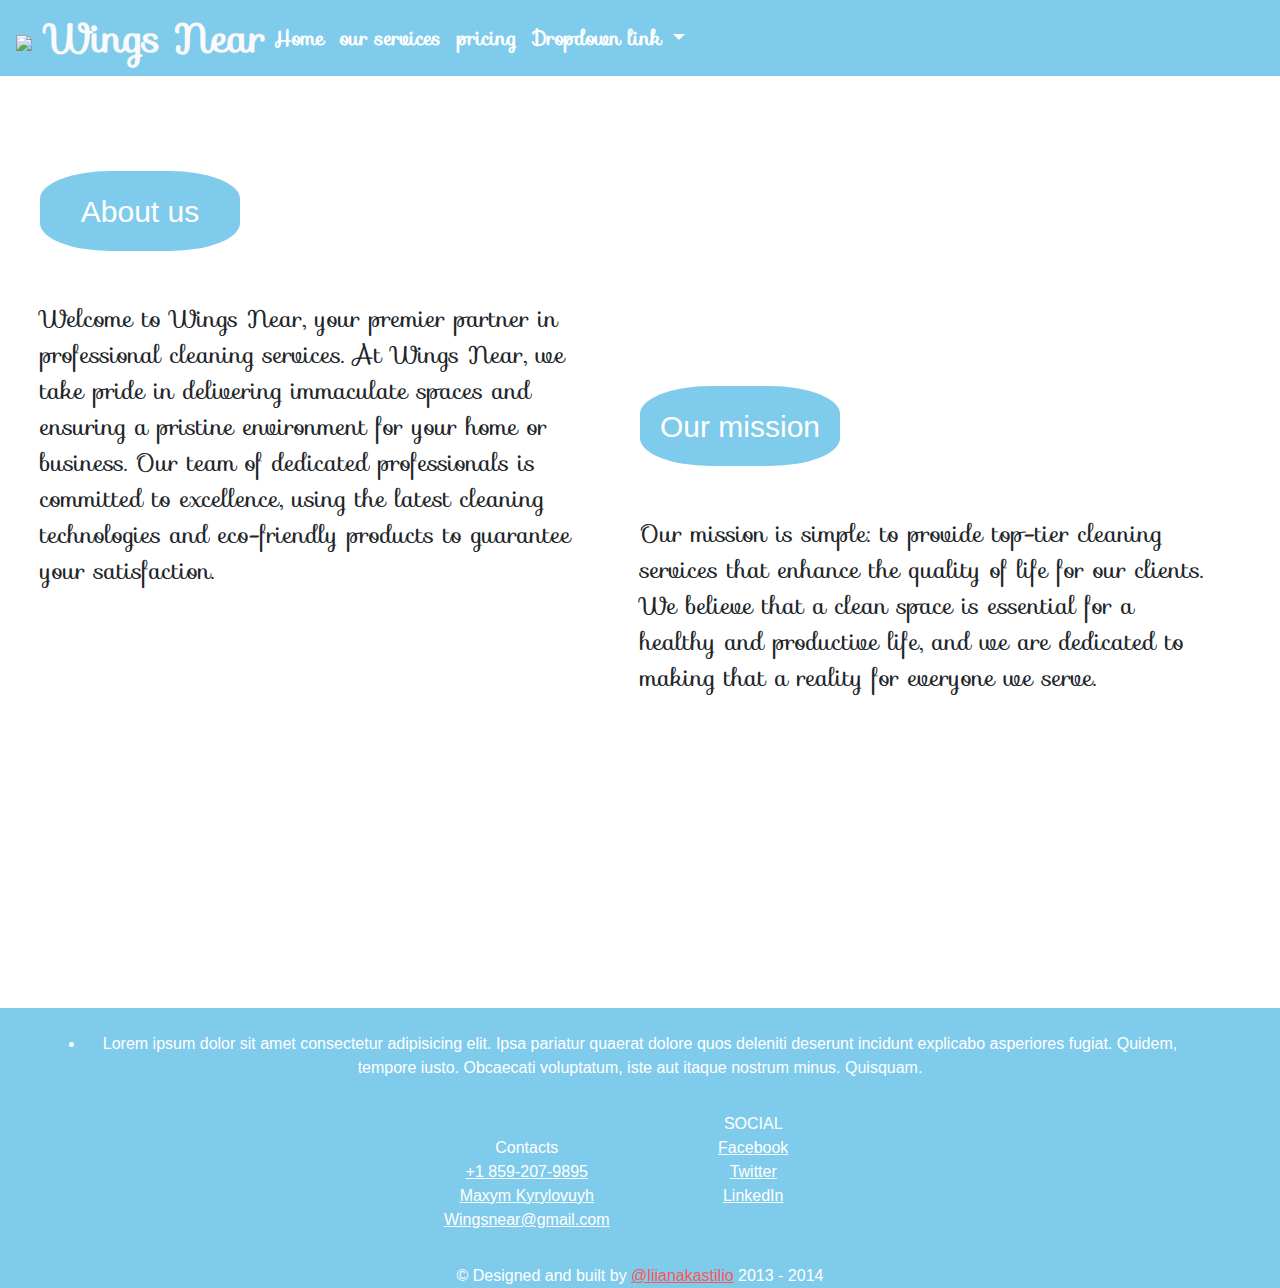
==== index.html @ 98780f39 "Add files via upload" ====
<!DOCTYPE html>
<html lang="en">
<head>
    <meta charset="UTF-8">
    <meta name="viewport" content="width=device-width, initial-scale=1.0">
    <link rel="stylesheet" href="style.css">
    <link rel="stylesheet" href="https://fonts.googleapis.com/css?family=Sofia">
    <link rel="stylesheet" href="https://cdn.jsdelivr.net/npm/bootstrap@4.0.0/dist/css/bootstrap.min.css" integrity="sha384-Gn5384xqQ1aoWXA+058RXPxPg6fy4IWvTNh0E263XmFcJlSAwiGgFAW/dAiS6JXm" crossorigin="anonymous">
    <title>Document</title>
</head>
<body>
  <div>
    <nav class="navbar  navbar-expand-lg navbar-dark" style="background-color: #7FCBEB">
        <a class="a" class="navbar-brand " href="#">
            <img  src="./photos/222.jpg" style="width: 150px;width:160px;;">
             Wings Near
          </a>
        
        <button class="navbar-toggler" type="button" data-toggle="collapse" data-target="#navbarNavDropdown" aria-controls="navbarNavDropdown" aria-expanded="false" aria-label="Toggle navigation">
          <span class="navbar-toggler-icon"></span>
        </button>
        <div class="collapse navbar-collapse a1" id="navbarNavDropdown">
          <ul class="navbar-nav">
            <li class="nav-item active">
              <a class="nav-link " href="#">Home <span class="sr-only">(current)</span></a>
            </li>
            <li class="nav-item active">
              <a class="nav-link" href="#">our services</a>
            </li>
            <li class="nav-item active">
              <a class="nav-link" href="#">pricing</a>
            </li>
            <li class="nav-item dropdown active">
              <a class="nav-link dropdown-toggle" href="#" id="navbarDropdownMenuLink" data-toggle="dropdown" aria-haspopup="true" aria-expanded="false">
                Dropdown link
              </a>
              <div class="dropdown-menu" aria-labelledby="navbarDropdownMenuLink" style="background-color:#7FCBEB">
                <a class="dropdown-item" href="#">Action</a>
                <a class="dropdown-item" href="#">Another action</a>
                <a class="dropdown-item" href="#">Something else here</a>
              </div>
            </li>
          </ul>
    </nav>
  </div>

  <div class="filter">
    <div class="div1">
      <div class="buttons-pading">
        <button class="font-button">About us</button>
      </div>
      <a class="text-padding">Welcome to Wings Near, your premier partner in professional cleaning services. At Wings Near, we take pride in delivering
        immaculate spaces and ensuring a pristine environment for your home or business. Our team of dedicated professionals is 
        committed to excellence, using the latest cleaning technologies and eco-friendly products to guarantee your satisfaction.<a>
      
    </div>
    <div class="div2">
      <img src="./photos/photo_1.jpg" class="photo" alt="">
    </div>
  </div>
  
  <div class="filter">
    <div class="div1">
      <img src="./photos/photo_2.jpg" class="photo" alt="">
    </div>
    <div class="div2">
      <div class="buttons-pading">
        <button class="font-button">Our mission</button>
      </div>
      <a class="text-padding">Our mission is simple: to provide top-tier cleaning services that enhance the quality of life 
        for our clients. We believe that a clean space is essential for a healthy and productive life, and we are dedicated
         to making that a reality for everyone we serve.<a>
      
    </div>
  </div>
 
  <br>
  <br>
  <br>
  <br>
  <br>
  <br>
  <br>
  <br>
  <br>
  <br>
  <br>
  <br>
  <br>

  <div id="wrapper">
     <footer>
          <div class="container clearfix">
            
                <li>Lorem ipsum dolor sit amet consectetur adipisicing elit. Ipsa pariatur quaerat dolore quos deleniti deserunt incidunt explicabo asperiores fugiat. Quidem, tempore iusto. Obcaecati voluptatum, iste aut itaque nostrum minus. Quisquam.</li>
          
           
            <div  class ="col" id="col-2">
              <ul>
                Contacts
                <li><a href="#0">+1 859-207-9895</a></li> 
                <li><a href="#0">Maxym Kyrylovuyh</a></li>      
                <li><a href="#0">Wingsnear@gmail.com</a></li> 
              </ul>
            </div>
            <div  class ="col" id="col-2">
              <ul>
                SOCIAL
                <li><a href="#0">Facebook</a></li>      
                <li><a href="#0">Twitter</a></li> 
                <li><a href="#0">LinkedIn</a></li> 
              </ul>
            </div>
          
            <div id="copy">&#xa9; Designed and built by <a href="https://twitter.com/lilianakastilio">@liianakastilio</a> 2013 - 2014</div>
          </div>
    </footer>
  </div>

  

</div>

      <script src="https://code.jquery.com/jquery-3.2.1.slim.min.js" integrity="sha384-KJ3o2DKtIkvYIK3UENzmM7KCkRr/rE9/Qpg6aAZGJwFDMVNA/GpGFF93hXpG5KkN" crossorigin="anonymous"></script>
      <script src="https://cdn.jsdelivr.net/npm/popper.js@1.12.9/dist/umd/popper.min.js" integrity="sha384-ApNbgh9B+Y1QKtv3Rn7W3mgPxhU9K/ScQsAP7hUibX39j7fakFPskvXusvfa0b4Q" crossorigin="anonymous"></script>
      <script src="https://cdn.jsdelivr.net/npm/bootstrap@4.0.0/dist/js/bootstrap.min.js" integrity="sha384-JZR6Spejh4U02d8jOt6vLEHfe/JQGiRRSQQxSfFWpi1MquVdAyjUar5+76PVCmYl" crossorigin="anonymous"></script>
</body>
</html>
---- style.css ----
.bg-fon {
    background-color:rgba(3,3,3,.3);
    height:100%;
    position:fixed;
    width:100%;
    top:0;
    left:0;
}

.a {
    font-family: "Sofia", sans-serif;
    font-size:40px;
    font-weight: bold;
    color: rgb(250, 250, 250);
    text-decoration: none !important;

}

.a1{
    font-family: "Sofia", sans-serif;
    font-size:20px;
    font-weight: bold;
    color: white;
   
}



.font-button{
    background-color: #7FCBEB;
    border-radius: 35%;
    width: 200px;
    height: 80px;
    border: none;
    color: white;
    text-align: center;
    text-decoration: none;
    font-size: 30px;

}

.buttons-pading{
    padding-top: 70px;
    padding-bottom: 50px;

}

.div1{    
    width: 45%;
    min-height: 150px;
    background: #ffffff;
    float: left;
    padding-left: 40px;
    padding-top: 20px;
  
    
}
.div11{
    position: relative;
    width: 40%;
}
.div2{    
    width: 45%;
    min-height: 150px;
    position: relative;
    margin-left: 50%;
}
.text-padding{
    margin: 0;
    font-size: large;
    font-family: "Sofia", sans-serif;
    font-size: 24px;
}

.photo{
    
    padding-top: 80px;
    right: 0;
    max-height: 70%;
    max-width: 70%;
    display: block;
    margin: auto;
}
.filter{
    padding-top: 5px;
}











footer {
	background-color: #7FCBEB;
	text-align: center;
   min-height:17em;
   color: white;
}

footer  a {
	display: inline-block;
	margin: 0;
  text-decoration:underline;
}
footer div.col {
  width:20%;
  display:inline-block;
  vertical-align: top;
}
footer col a {
  display:block;
}

footer ul li a:hover {
	color: #fd5559;
}
footer ul li a {
    color: white;  
}
footer div#copy {
  margin-top: 1em;
  padding:0;
}
footer div#copy a {
  color: #fd5559;  
}
footer div.container {
  position:relative;
  
}
footer ul{
  list-style:none;
  margin-top:2em;
  padding:0;
}
footer ul li {
  
}

.clearfix:after {
	visibility: hidden;
	display: block;
	content: "";
	clear: both;
	height: 0;
}
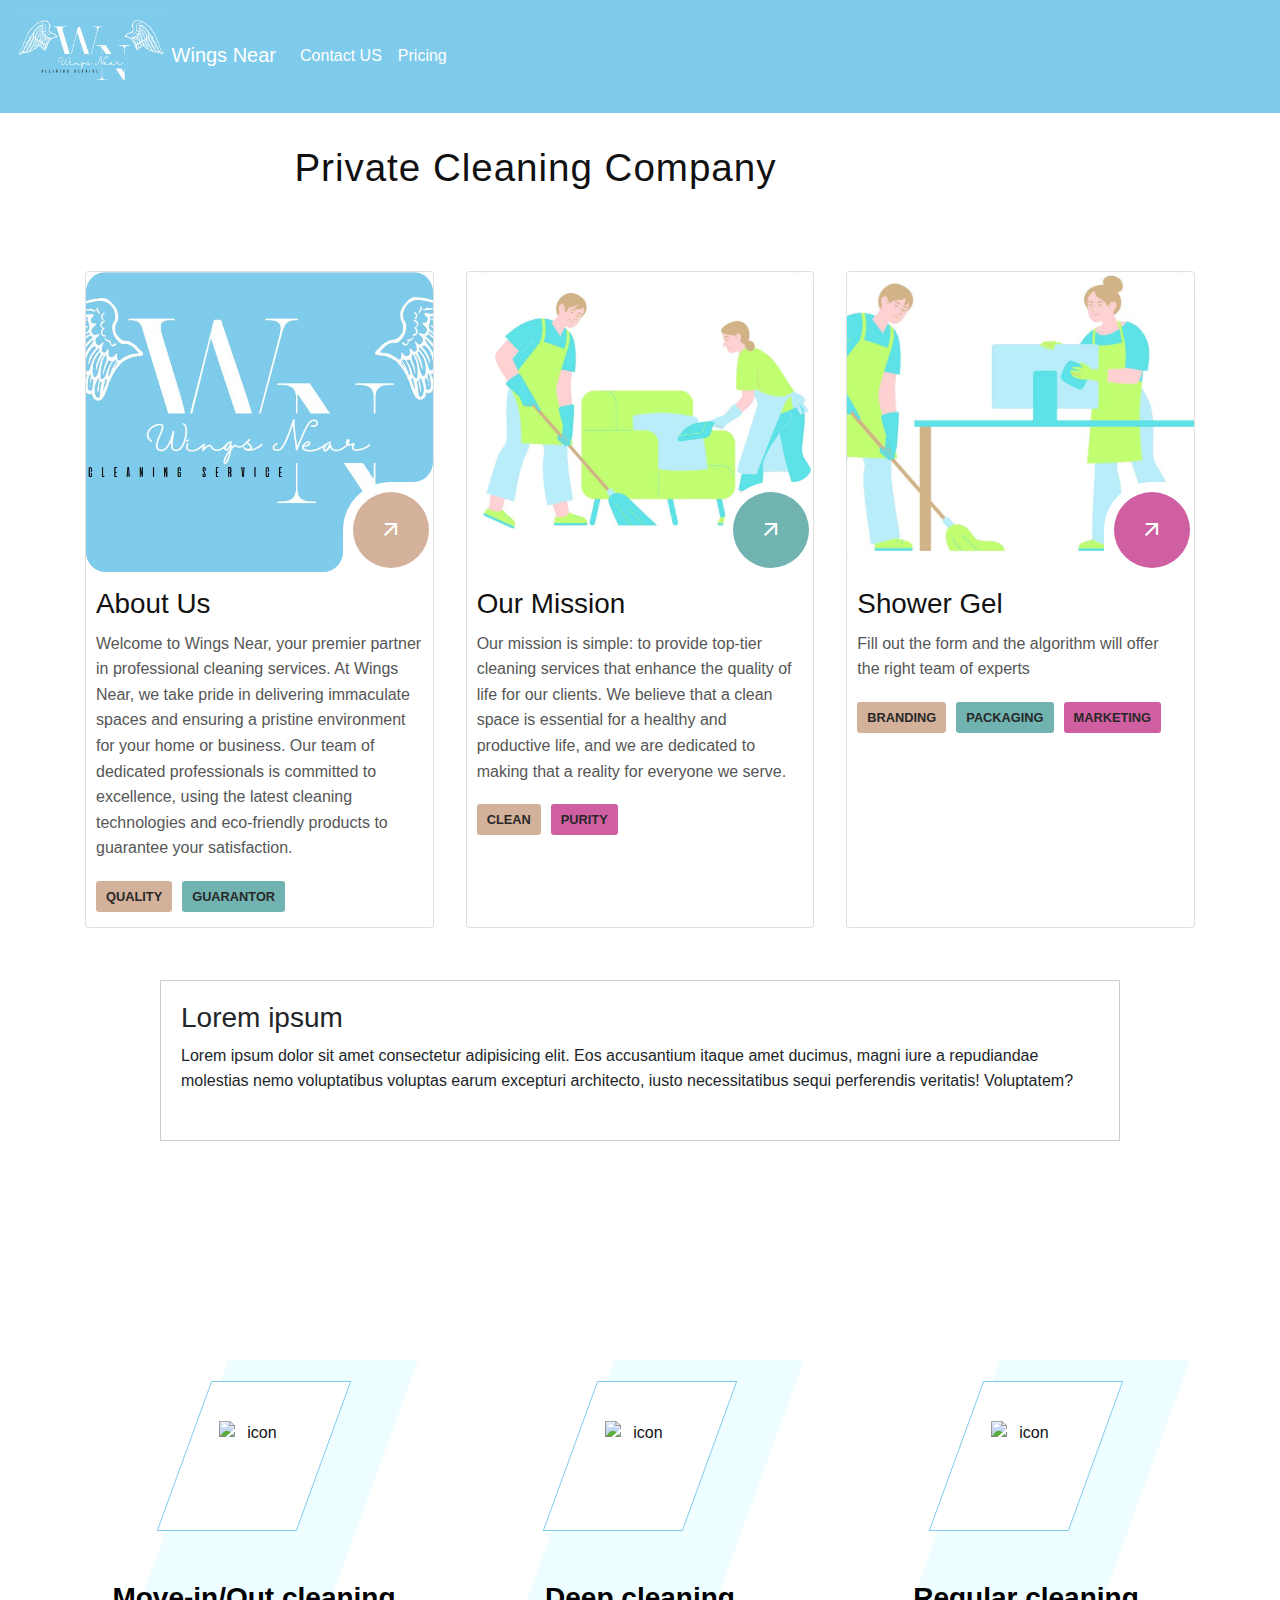
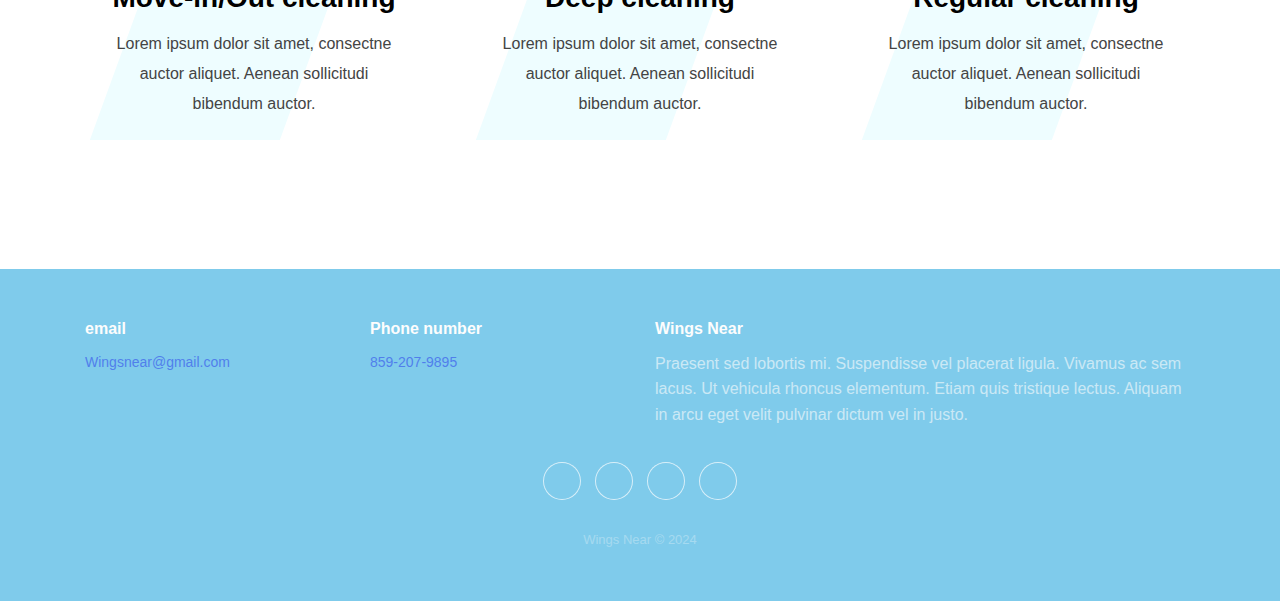
==== commit 6a05f847: "Add files via upload" ====
--- a/index.html
+++ b/index.html
@@ -1,128 +1,213 @@
 <!DOCTYPE html>
 <html lang="en">
 <head>
-    <meta charset="UTF-8">
-    <meta name="viewport" content="width=device-width, initial-scale=1.0">
-    <link rel="stylesheet" href="style.css">
-    <link rel="stylesheet" href="https://fonts.googleapis.com/css?family=Sofia">
-    <link rel="stylesheet" href="https://cdn.jsdelivr.net/npm/bootstrap@4.0.0/dist/css/bootstrap.min.css" integrity="sha384-Gn5384xqQ1aoWXA+058RXPxPg6fy4IWvTNh0E263XmFcJlSAwiGgFAW/dAiS6JXm" crossorigin="anonymous">
-    <title>Document</title>
+  <meta charset="UTF-8">
+  <link rel="stylesheet" href="style.css">
+  <link rel="stylesheet" href="https://cdn.jsdelivr.net/npm/bootstrap@4.0.0/dist/css/bootstrap.min.css" integrity="sha384-Gn5384xqQ1aoWXA+058RXPxPg6fy4IWvTNh0E263XmFcJlSAwiGgFAW/dAiS6JXm" crossorigin="anonymous">
+  <link rel="stylesheet" href="https://fonts.googleapis.com/css2?family=Material+Symbols+Outlined:opsz,wght,FILL,GRAD@24,400,0,0" />
+  <link rel="stylesheet" href="https://cdnjs.cloudflare.com/ajax/libs/ionicons/2.0.1/css/ionicons.min.css">
+
+  <meta name="viewport" content="width=device-width, initial-scale=1.0">
+  <title>Document</title>
 </head>
 <body>
-  <div>
-    <nav class="navbar  navbar-expand-lg navbar-dark" style="background-color: #7FCBEB">
-        <a class="a" class="navbar-brand " href="#">
-            <img  src="./photos/222.jpg" style="width: 150px;width:160px;;">
-             Wings Near
-          </a>
-        
-        <button class="navbar-toggler" type="button" data-toggle="collapse" data-target="#navbarNavDropdown" aria-controls="navbarNavDropdown" aria-expanded="false" aria-label="Toggle navigation">
-          <span class="navbar-toggler-icon"></span>
-        </button>
-        <div class="collapse navbar-collapse a1" id="navbarNavDropdown">
-          <ul class="navbar-nav">
-            <li class="nav-item active">
-              <a class="nav-link " href="#">Home <span class="sr-only">(current)</span></a>
-            </li>
-            <li class="nav-item active">
-              <a class="nav-link" href="#">our services</a>
-            </li>
-            <li class="nav-item active">
-              <a class="nav-link" href="#">pricing</a>
-            </li>
-            <li class="nav-item dropdown active">
-              <a class="nav-link dropdown-toggle" href="#" id="navbarDropdownMenuLink" data-toggle="dropdown" aria-haspopup="true" aria-expanded="false">
-                Dropdown link
-              </a>
-              <div class="dropdown-menu" aria-labelledby="navbarDropdownMenuLink" style="background-color:#7FCBEB">
-                <a class="dropdown-item" href="#">Action</a>
-                <a class="dropdown-item" href="#">Another action</a>
-                <a class="dropdown-item" href="#">Something else here</a>
+
+
+  <nav class="navbar navbar-expand-lg navbar-dark" style="background-color: #7FCBEB">
+    <a class="navbar-brand" href="#">
+      <img src="./photos/222.jpg" style="width: 150px;" alt="Wings Near">
+      Wings Near
+    </a>
+  
+    <button class="navbar-toggler" type="button" data-toggle="collapse" data-target="#navbarNavDropdown" aria-controls="navbarNavDropdown"
+      aria-expanded="false" aria-label="Toggle navigation">
+      <span class="navbar-toggler-icon"></span>
+    </button>
+  
+    <div class="collapse navbar-collapse" id="navbarNavDropdown">
+      <ul class="navbar-nav">
+        <li class="nav-item active">
+          <a class="nav-link" href="./contact.html">Contact US</a>
+        </li>
+        <li class="nav-item active">
+          <a class="nav-link" href="./pricing.html">Pricing</a>
+        </li>
+      </ul>
+    </div>
+  </nav>
+</div>
+
+<section>
+  <h2 class="text-font" style="padding-left: 20%;">Private cleaning company</h2>
+  <div class="container">
+    <div class="card">
+      <div class="card-inner" style="--clr:#fff;">
+        <div class="box">
+          <div class="imgBox">
+            <img src="./photos/222.jpg" alt="Trust & Co.">
+          </div>
+          <div class="icon">
+            <a href="#" class="iconBox"> <span class="material-symbols-outlined">
+                arrow_outward
+              </span></a>
+          </div>
+        </div>
+      </div>
+      <div class="content">
+        <h3>About us</h3>
+        <p>Welcome to Wings Near, your premier partner in professional cleaning services. At Wings Near, we take pride in delivering
+          immaculate spaces and ensuring a pristine environment for your home or business. Our team of dedicated professionals is 
+          committed to excellence, using the latest cleaning technologies and eco-friendly products to guarantee your satisfaction.</p>
+        <ul>
+          <li style="--clr-tag:#d3b19a;" class="branding">quality</li>
+          <li style="--clr-tag:#70b3b1;" class="packaging">guarantor</li>
+        </ul>
+      </div>
+    </div>
+    <div class="card">
+      <div class="card-inner" style="--clr:#fff;">
+        <div class="box">
+          <div class="imgBox">
+            <img src="./photos/photo_1.jpg" alt="Tonic">
+          </div>
+          <div class="icon">
+            <a href="#" class="iconBox"> <span class="material-symbols-outlined">
+                arrow_outward
+              </span></a>
+          </div>
+        </div>
+      </div>
+      <div class="content">
+        <h3>Our mission</h3>
+        <p>Our mission is simple: to provide top-tier cleaning services that enhance the quality of life 
+          for our clients. We believe that a clean space is essential for a healthy and productive life, and we are dedicated
+           to making that a reality for everyone we serve.</p>
+        <ul>
+          <li style="--clr-tag:#d3b19a;" class="branding">clean</li>
+          <li style="--clr-tag:#d05fa2;" class="marketing">purity</li>
+        </ul>
+      </div>
+    </div>
+    <div class="card">
+      <div class="card-inner" style="--clr:#fff;">
+        <div class="box">
+          <div class="imgBox">
+            <img src="./photos/photo_2.jpg" alt="Shower Gel">
+          </div>
+          <div class="icon">
+            <a href="#" class="iconBox"> <span class="material-symbols-outlined">
+                arrow_outward
+              </span></a>
+          </div>
+        </div>
+      </div>
+      <div class="content">
+        <h3>shower gel</h3>
+        <p>Fill out the form and the algorithm will offer the right team of experts</p>
+        <ul>
+          <li style="--clr-tag:#d3b19a;" class="branding">branding</li>
+          <li style="--clr-tag:#70b3b1;" class="packaging">packaging</li>
+          <li style="--clr-tag:#d05fa2;" class="marketing">marketing</li>
+        </ul>
+      </div>
+    </div>
+  </div>
+</section>
+
+
+
+
+
+<div class="contents">
+  <div class="box show content" data-content="0">
+    <div>
+      <h3>Lorem ipsum</h3>
+      <p>
+        Lorem ipsum dolor sit amet consectetur adipisicing elit. Eos accusantium itaque amet ducimus, magni
+        iure
+        a repudiandae molestias nemo voluptatibus voluptas earum excepturi architecto, iusto necessitatibus
+        sequi perferendis veritatis! Voluptatem?
+      </p>
+    </div>
+    <img class="size_img"
+      src="https://images.pexels.com/photos/5088009/pexels-photo-5088009.jpeg?auto=compress&cs=tinysrgb&w=1260&h=750&dpr=2"
+      alt="">
+  </div>
+</div>
+
+
+<section class="creative-cards style-one">
+		<div class="container">
+			<div class="row">
+				<div class="card-column">
+					<div class="card-details">
+						<div class="card-icons">
+							<img class="light-icon" src="https://imgpanda.com/upload/ib/1yIWjyG41o.png" alt="icon" />
+						</div>
+						<h3><a href="#">Move-in/Out cleaning </a></h3>
+						<p>Lorem ipsum dolor sit amet, consectne auctor aliquet. Aenean sollicitudi bibendum auctor.</p>
+
+					</div>
+				</div>
+				<div class="card-column">
+					<div class="card-details">
+						<div class="card-icons">
+							<img class="light-icon" src="https://imgpanda.com/upload/ib/Q4tSh2ctkH.png" alt="icon" />
+						</div>
+						<h3><a href="#">Deep cleaning</a></h3>
+						<p>Lorem ipsum dolor sit amet, consectne auctor aliquet. Aenean sollicitudi bibendum auctor.</p>
+					</div>
+				</div>
+				<div class="card-column">
+					<div class="card-details">
+						<div class="card-icons">
+							<img class="light-icon" src="https://imgpanda.com/upload/ib/YQdOwN6IDJ.png" alt="icon" />
+						</div>
+						<h3><a href="#">Regular cleaning</a></h3>
+						<p>Lorem ipsum dolor sit amet, consectne auctor aliquet. Aenean sollicitudi bibendum auctor.</p>
+
+					</div>
+				</div>
+			</div>
+		</div>
+	</section>
+
+
+<div class="footer-dark">
+  <footer>
+      <div class="container">
+          <div class="row">
+              <div class="col-sm-6 col-md-3 item">
+                  <h3>email</h3>
+                  <ul>
+                      <li><a href="#">Wingsnear@gmail.com</a></li>
+                  
+                  </ul>
               </div>
-            </li>
-          </ul>
-    </nav>
-  </div>
-
-  <div class="filter">
-    <div class="div1">
-      <div class="buttons-pading">
-        <button class="font-button">About us</button>
-      </div>
-      <a class="text-padding">Welcome to Wings Near, your premier partner in professional cleaning services. At Wings Near, we take pride in delivering
-        immaculate spaces and ensuring a pristine environment for your home or business. Our team of dedicated professionals is 
-        committed to excellence, using the latest cleaning technologies and eco-friendly products to guarantee your satisfaction.<a>
-      
-    </div>
-    <div class="div2">
-      <img src="./photos/photo_1.jpg" class="photo" alt="">
-    </div>
-  </div>
-  
-  <div class="filter">
-    <div class="div1">
-      <img src="./photos/photo_2.jpg" class="photo" alt="">
-    </div>
-    <div class="div2">
-      <div class="buttons-pading">
-        <button class="font-button">Our mission</button>
-      </div>
-      <a class="text-padding">Our mission is simple: to provide top-tier cleaning services that enhance the quality of life 
-        for our clients. We believe that a clean space is essential for a healthy and productive life, and we are dedicated
-         to making that a reality for everyone we serve.<a>
-      
-    </div>
-  </div>
+              <div class="col-sm-6 col-md-3 item">
+                  <h3>Phone number</h3>
+                  <ul>
+                      <li><a href="#">859-207-9895</a></li>
  
-  <br>
-  <br>
-  <br>
-  <br>
-  <br>
-  <br>
-  <br>
-  <br>
-  <br>
-  <br>
-  <br>
-  <br>
-  <br>
-
-  <div id="wrapper">
-     <footer>
-          <div class="container clearfix">
-            
-                <li>Lorem ipsum dolor sit amet consectetur adipisicing elit. Ipsa pariatur quaerat dolore quos deleniti deserunt incidunt explicabo asperiores fugiat. Quidem, tempore iusto. Obcaecati voluptatum, iste aut itaque nostrum minus. Quisquam.</li>
-          
-           
-            <div  class ="col" id="col-2">
-              <ul>
-                Contacts
-                <li><a href="#0">+1 859-207-9895</a></li> 
-                <li><a href="#0">Maxym Kyrylovuyh</a></li>      
-                <li><a href="#0">Wingsnear@gmail.com</a></li> 
-              </ul>
-            </div>
-            <div  class ="col" id="col-2">
-              <ul>
-                SOCIAL
-                <li><a href="#0">Facebook</a></li>      
-                <li><a href="#0">Twitter</a></li> 
-                <li><a href="#0">LinkedIn</a></li> 
-              </ul>
-            </div>
-          
-            <div id="copy">&#xa9; Designed and built by <a href="https://twitter.com/lilianakastilio">@liianakastilio</a> 2013 - 2014</div>
-          </div>
-    </footer>
-  </div>
-
-  
-
+                  </ul>
+              </div>
+              <div class="col-md-6 item text">
+                  <h3>Wings Near</h3>
+                  <p>Praesent sed lobortis mi. Suspendisse vel placerat ligula. Vivamus ac sem lacus. Ut vehicula rhoncus elementum. Etiam quis tristique lectus. Aliquam in arcu eget velit pulvinar dictum vel in justo.</p>
+              </div>
+              <div class="col item social"><a href="#"><i class="icon ion-social-facebook"></i></a><a href="#"><i class="icon ion-social-twitter"></i></a><a href="#"><i class="icon ion-social-snapchat"></i></a><a href="#"><i class="icon ion-social-instagram"></i></a></div>
+          </div>
+          <p class="copyright">Wings Near © 2024</p>
+      </div>
+  </footer>
 </div>
 
-      <script src="https://code.jquery.com/jquery-3.2.1.slim.min.js" integrity="sha384-KJ3o2DKtIkvYIK3UENzmM7KCkRr/rE9/Qpg6aAZGJwFDMVNA/GpGFF93hXpG5KkN" crossorigin="anonymous"></script>
-      <script src="https://cdn.jsdelivr.net/npm/popper.js@1.12.9/dist/umd/popper.min.js" integrity="sha384-ApNbgh9B+Y1QKtv3Rn7W3mgPxhU9K/ScQsAP7hUibX39j7fakFPskvXusvfa0b4Q" crossorigin="anonymous"></script>
-      <script src="https://cdn.jsdelivr.net/npm/bootstrap@4.0.0/dist/js/bootstrap.min.js" integrity="sha384-JZR6Spejh4U02d8jOt6vLEHfe/JQGiRRSQQxSfFWpi1MquVdAyjUar5+76PVCmYl" crossorigin="anonymous"></script>
+
+
+
 </body>
+<script src="https://code.jquery.com/jquery-3.2.1.slim.min.js" integrity="sha384-KJ3o2DKtIkvYIK3UENzmM7KCkRr/rE9/Qpg6aAZGJwFDMVNA/GpGFF93hXpG5KkN" crossorigin="anonymous"></script>
+<script src="https://cdn.jsdelivr.net/npm/popper.js@1.12.9/dist/umd/popper.min.js" integrity="sha384-ApNbgh9B+Y1QKtv3Rn7W3mgPxhU9K/ScQsAP7hUibX39j7fakFPskvXusvfa0b4Q" crossorigin="anonymous"></script>
+<script src="https://cdn.jsdelivr.net/npm/bootstrap@4.0.0/dist/js/bootstrap.min.js" integrity="sha384-JZR6Spejh4U02d8jOt6vLEHfe/JQGiRRSQQxSfFWpi1MquVdAyjUar5+76PVCmYl" crossorigin="anonymous"></script>
+
 </html>--- a/style.css
+++ b/style.css
@@ -1,173 +1,482 @@
-.bg-fon {
-    background-color:rgba(3,3,3,.3);
-    height:100%;
-    position:fixed;
-    width:100%;
-    top:0;
-    left:0;
+@import url("https://fonts.googleapis.com/css2?family=Lato:wght@400;700&display=swap");
+
+* {
+  margin: 0;
+  padding: 0;
 }
 
 .a {
-    font-family: "Sofia", sans-serif;
-    font-size:40px;
-    font-weight: bold;
-    color: rgb(250, 250, 250);
-    text-decoration: none !important;
-
-}
-
-.a1{
-    font-family: "Sofia", sans-serif;
-    font-size:20px;
-    font-weight: bold;
-    color: white;
-   
-}
-
-
-
-.font-button{
+  font-family: "Sofia", sans-serif;
+  font-size:40px;
+  font-weight: bold;
+  color: rgb(250, 250, 250);
+  text-decoration: none !important;
+
+}
+
+section {
+  padding-block: min(20vh, 2rem);
+  width: calc(min(76.5rem, 90%));
+  margin-inline: auto;
+  color: #111;
+
+  h2 {
+    text-transform: capitalize;
+    letter-spacing: 0.025em;
+    font-size: clamp(2rem, 1.8125rem + 0.75vw, 2.6rem);
+  }
+
+  a {
+    display: inline-block;
+    text-decoration: none;
+  }
+
+  .container {
+    margin-top: 5em;
+    display: grid;
+    grid-template-columns: repeat(auto-fit, minmax(16rem, 1fr));
+    gap: 2rem;
+
+    .card {
+      &:nth-child(1) .box .icon .iconBox {
+        background: #d3b19a;
+      }
+      &:nth-child(2) .box .icon .iconBox {
+        background: #70b3b1;
+      }
+      &:nth-child(3) .box .icon .iconBox {
+        background: #d05fa2;
+      }
+
+      ul {
+        margin: 0;
+        padding: 0;
+        list-style-type: none;
+        display: flex;
+        align-items: center;
+        flex-wrap: wrap;
+        gap: 0.625rem;
+
+        li {
+          text-transform: uppercase;
+          background: var(--clr-tag);
+          color: #282828;
+          font-weight: 700;
+          font-size: 0.8rem;
+          padding: 0.375rem 0.625rem;
+          border-radius: 0.188rem;
+        }
+
+        .branding {
+          color: darken(#d3b19a, 40%);
+        }
+
+        .packaging {
+          color: darken(#70b3b1, 40%);
+        }
+
+        .marketing {
+          color: darken(#d05fa2, 40%);
+        }
+      }
+
+      .content {
+        padding: 0.938rem 0.625rem;
+
+        h3 {
+          text-transform: capitalize;
+          font-size: clamp(1.5rem, 1.3909rem + 0.4364vw, 1.8rem);
+        }
+
+        p {
+          margin: 0.625rem 0 1.25rem;
+          color: #565656;
+        }
+      }
+    }
+
+    .card-inner {
+      position: relative;
+      width: inherit;
+      height: 18.75rem;
+      background: var(--clr);
+      border-radius: 1.25rem;
+      border-bottom-right-radius: 0;
+      overflow: hidden;
+
+      .box {
+        width: 100%;
+        height: 100%;
+        background: #fff;
+        border-radius: 1.25rem;
+        overflow: hidden;
+
+        .imgBox {
+          position: absolute;
+          inset: 0;
+
+          img {
+            width: 100%;
+            height: 100%;
+            object-fit: cover;
+          }
+        }
+
+        .icon {
+          position: absolute;
+          bottom: -0.375rem;
+          right: -0.375rem;
+          width: 6rem;
+          height: 6rem;
+          background: var(--clr);
+          border-top-left-radius: 50%;
+
+          &:hover .iconBox {
+            transform: scale(1.1);
+          }
+
+          &::before {
+            position: absolute;
+            content: "";
+            bottom: 0.375rem;
+            left: -1.25rem;
+            background: transparent;
+            width: 1.25rem;
+            height: 1.25rem;
+            border-bottom-right-radius: 1.25rem;
+            box-shadow: 0.313rem 0.313rem 0 0.313rem #fff;
+          }
+
+          &::after {
+            position: absolute;
+            content: "";
+            top: -1.25rem;
+            right: 0.375rem;
+            background: transparent;
+            width: 1.25rem;
+            height: 1.25rem;
+            border-bottom-right-radius: 1.25rem;
+            box-shadow: 0.313rem 0.313rem 0 0.313rem var(--clr);
+          }
+
+          .iconBox {
+            position: absolute;
+            inset: 0.625rem;
+            background: #282828;
+            border-radius: 50%;
+            display: flex;
+            justify-content: center;
+            align-items: center;
+            transition: 0.3s;
+
+            span {
+              color: #fff;
+              font-size: 1.5rem;
+            }
+          }
+        }
+      }
+    }
+  }
+}
+
+
+
+
+
+
+
+
+
+
+.footer-dark {
+  padding:50px 0;
+  color:#fdfdfd;
+  background-color:#7FCBEB;
+}
+
+.footer-dark h3 {
+  margin-top:0;
+  margin-bottom:12px;
+  font-weight:bold;
+  font-size:16px;
+}
+
+.footer-dark ul {
+  padding:0;
+  list-style:none;
+  line-height:1.6;
+  font-size:14px;
+  margin-bottom:0;
+}
+
+.footer-dark ul a {
+  color:rgb(50, 77, 235);
+  text-decoration:none;
+  opacity:0.6;
+}
+
+.footer-dark ul a:hover {
+  opacity:0.8;
+}
+
+@media (max-width:767px) {
+  .footer-dark .item:not(.social) {
+    text-align:center;
+    padding-bottom:20px;
+  }
+}
+
+.footer-dark .item.text {
+  margin-bottom:36px;
+}
+
+@media (max-width:767px) {
+  .footer-dark .item.text {
+    margin-bottom:0;
+  }
+}
+
+.footer-dark .item.text p {
+  opacity:0.6;
+  margin-bottom:0;
+}
+
+.footer-dark .item.social {
+  text-align:center;
+}
+
+@media (max-width:991px) {
+  .footer-dark .item.social {
+    text-align:center;
+    margin-top:20px;
+  }
+}
+
+.footer-dark .item.social > a {
+  font-size:20px;
+  width:36px;
+  height:36px;
+  line-height:36px;
+  display:inline-block;
+  text-align:center;
+  border-radius:50%;
+  box-shadow:0 0 0 1px rgba(255, 255, 255, 0.932);
+  margin:0 8px;
+  color:rgb(50, 77, 235);
+  opacity:0.75;
+}
+
+.footer-dark .item.social > a:hover {
+  opacity:0.9;
+}
+
+.footer-dark .copyright {
+  text-align:center;
+  padding-top:24px;
+  opacity:0.3;
+  font-size:13px;
+  margin-bottom:0;
+}
+
+
+
+
+
+
+
+
+
+
+
+
+@import url('https://fonts.googleapis.com/css2?family=Epilogue:ital,wght@0,100..900;1,100..900&display=swap');
+
+* {
+	box-sizing: border-box;
+}
+.creative-cards{
+    padding: 120px 0;
+    position: relative;
+}
+.creative-cards .container {
+    max-width: 1320px;
+    width: 100%;
+    padding-right: .75rem;
+    padding-left: .75rem;
+    margin-right: auto;
+    margin-left: auto;
+}
+.creative-cards .container .row{
+    display: flex;
+    flex-wrap: wrap;
+}
+.creative-cards .container .row .card-column {
+    flex: 0 0 auto;
+    width: 33.33333333%;
+    text-align: center;
+    max-width: 100%;
+    padding-right: 15px;
+    padding-left: 15px;
+}
+.card-details {
+    width: 80%;
+    margin: auto;
+    position: relative;
+    transition: .3s ease-in-out;
+}
+.card-details:before {
+    content: "";
+    width: 190px;
+    height: 380px;
+    background: #eefdff;
+    position: absolute;
+    left: 50%;
+    top: 50%;
+    transform: translate(-50%, -50%) skew(-20deg, 0deg);
+    z-index: -1;
+    transition: .3s ease-in-out;
+}
+.card-details:hover:before{
+    background-color: #d3ecf7;
+}
+.card-icons {
+    width: 140px;
+    height: 150px;
+    position: relative;
+    margin: auto;
+    display: flex;
+    align-items: center;
+    justify-content: center;
+}
+.card-icons:before {
+    content: "";
+    position: absolute;
+    top: 0;
+    left: 0;
+    border: 1px solid;
+    width: 100%;
+    height: 100%;
+    transform: skew(-20deg, 0deg);
+    background: #fff;
+    border-color: #7FCBEB;
+    transition: .3s ease-in-out;
+}
+.card-details:hover .card-icons:before{
     background-color: #7FCBEB;
-    border-radius: 35%;
-    width: 200px;
-    height: 80px;
-    border: none;
-    color: white;
-    text-align: center;
-    text-decoration: none;
-    font-size: 30px;
-
-}
-
-.buttons-pading{
-    padding-top: 70px;
-    padding-bottom: 50px;
-
-}
-
-.div1{    
-    width: 45%;
-    min-height: 150px;
-    background: #ffffff;
-    float: left;
-    padding-left: 40px;
-    padding-top: 20px;
-  
-    
-}
-.div11{
+}
+.card-icons img{
     position: relative;
-    width: 40%;
-}
-.div2{    
-    width: 45%;
-    min-height: 150px;
-    position: relative;
-    margin-left: 50%;
-}
-.text-padding{
-    margin: 0;
-    font-size: large;
-    font-family: "Sofia", sans-serif;
-    font-size: 24px;
-}
-
-.photo{
-    
-    padding-top: 80px;
-    right: 0;
-    max-height: 70%;
-    max-width: 70%;
-    display: block;
-    margin: auto;
-}
-.filter{
-    padding-top: 5px;
-}
-
-
-
-
-
-
-
-
-
-
-
-footer {
-	background-color: #7FCBEB;
-	text-align: center;
-   min-height:17em;
-   color: white;
-}
-
-footer  a {
-	display: inline-block;
-	margin: 0;
-  text-decoration:underline;
-}
-footer div.col {
-  width:20%;
-  display:inline-block;
-  vertical-align: top;
-}
-footer col a {
-  display:block;
-}
-
-footer ul li a:hover {
-	color: #fd5559;
-}
-footer ul li a {
-    color: white;  
-}
-footer div#copy {
-  margin-top: 1em;
-  padding:0;
-}
-footer div#copy a {
-  color: #fd5559;  
-}
-footer div.container {
-  position:relative;
-  
-}
-footer ul{
-  list-style:none;
-  margin-top:2em;
-  padding:0;
-}
-footer ul li {
-  
-}
-
-.clearfix:after {
-	visibility: hidden;
-	display: block;
-	content: "";
-	clear: both;
-	height: 0;
-}
-
-
-
-
-
-
-
-
-
-
-
-
-
-
-
-
-
-
-
-
-
-
+    width: 70px;
+    height: 70px;
+}
+.card-details h3{
+    margin-bottom: 15px;
+    margin-top: 50px;
+    font-weight: 700;
+    font-size: 1.75rem;
+    line-height: 1.2;
+}
+.card-details h3 a{
+  color: #000;
+  text-decoration: none;
+}
+.card-details p{
+    font-size: 16px;
+    line-height: 30px;
+    color: #444;
+    font-weight: 400;
+    margin-bottom: 30px;
+}
+/* ============= Responsive Ipad ==================== */
+@media (max-width: 992px) {
+ .creative-cards .container .row .card-column {
+    flex: 0 0 auto;
+    width: 50%;
+    margin-bottom: 40px;
+}
+}
+
+/* ============= Responsive Iphone ==================== */
+@media (max-width: 480px) {
+ .creative-cards .container .row .card-column {
+    flex: 0 0 auto;
+    width: 100%;
+    margin-bottom: 20px;
+}
+.card-details{
+    width: 100%;
+}
+.read-more-btn{
+        transform: translateX(0px);
+    opacity: 1;
+    visibility: visible;
+}
+}
+
+
+
+
+
+
+
+
+
+
+
+
+
+
+
+
+
+
+
+
+.contents {
+  max-width: 1000px; /* Максимальна ширина контейнера */
+  margin: 0 auto; /* Центрування контейнера по центру */
+  padding: 20px;
+  box-sizing: border-box; /* Врахування padding у визначенні ширини */
+}
+
+.box {
+  display: flex;
+  flex-direction: column;
+  align-items: center; /* Вирівнювання по центру всередині */
+  margin-bottom: 20px;
+  padding: 20px;
+  border: 1px solid #ccc;
+}
+
+.size_img {
+  max-width: 100%; /* Зображення займе максимально доступну ширину */
+  height: auto; /* Автоматично розрахує висоту відповідно до ширини */
+  margin-bottom: 10px;
+}
+
+h3 {
+  font-size: 2em; /* Розмір шрифту h3 у відносних одиницях */
+  margin-bottom: 10px;
+}
+
+p {
+  font-size: 1em; /* Розмір шрифту параграфу у відносних одиницях */
+  line-height: 1.6; /* Міжрядковий інтервал */
+  margin-bottom: 10px;
+}
+
+@media (max-width: 768px) {
+  .contents {
+    padding: 10px; /* Зменшуємо відступи для малих екранів */
+  }
+  h3 {
+    font-size: 1.5em; /* Зменшуємо розмір шрифту h3 на малих екранах */
+  }
+  p {
+    font-size: 0.9em; /* Зменшуємо розмір шрифту параграфу на малих екранах */
+  }
+}
+
+
+
